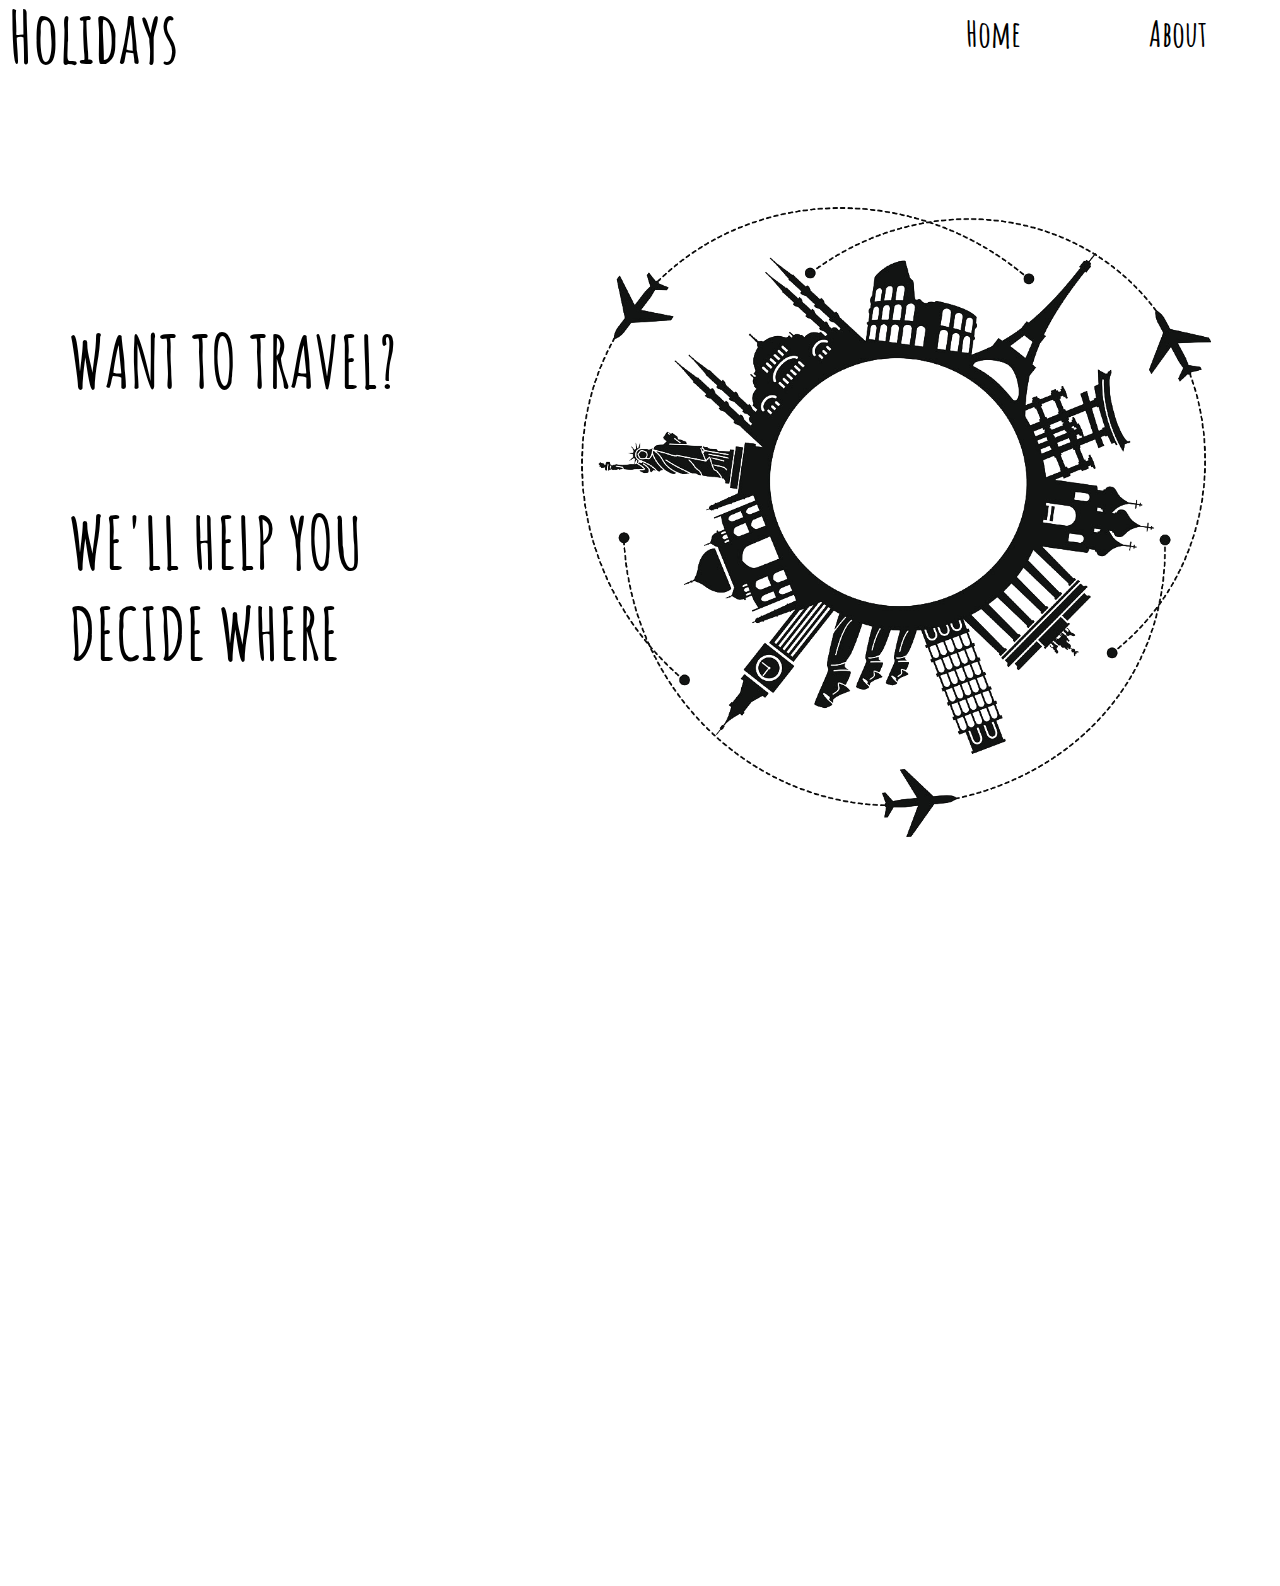
==== index.html @ 976fc971 "Add files via upload" ====
<!DOCTYPE html>
<html lang="en">
  <head>
    <meta charset="UTF-8" />
    <meta http-equiv="X-UA-Compatible" content="IE=edge" />
    <meta name="viewport" content="width=device-width, initial-scale=1.0" />
    <title>Labb 2</title>
    <!-- Custom CSS -->
    <link rel="stylesheet" href="stylesheet.css" />
  </head>
  <body>
    <header>
      <nav class="my-navbar">
        <div class="logo"><a href="index.html">Holidays</a></div>
        <a href="#" class="mobile-button">
          <img src="" alt="" />
        </a>
        <div class="navbar-links">
          <ul>
            <li><a href="index.html">Home</a></li>
            <li><a href="about.html">About</a></li>
          </ul>
        </div>
      </nav>
    </header>
    <main>
      <section class="hero-image">
        <div class="hero-text">
          <h1>WANT TO TRAVEL?</h1>
          <h1>WE'LL HELP YOU DECIDE WHERE</h1>
        </div>
        <img
          src="/img/75802-travel-global-illustration-landmark-drawing-icon.png"
          alt="Travel picture"
        />
      </section>
      <!-- FORM -->

      <div class="center">
        <h1>Choose country</h1>
        <form>
          <div class="inputbox">
            <input id="country" type="text" required="required" />
            <span>Country Prefix</span>
          </div>
          <div class="inputbox">
            <!-- <button
              type="btn"
              id="btn"
              class="submitButton"
              onclick="country()"
            >
              Submit
            </button> -->
            <input
              id="submitButton"
              type="button"
              value="submit"
              onclick="country()"
            />
          </div>
        </form>
      </div>
      <!-- Result from search -->
      <div id="result"></div>
    </main>
    <footer class="my-footer"><p>© Tim Viklund Fjesme 2022</p></footer>
    <!-- Custom JS -->
    <script src="index.js"></script>
  </body>
</html>
---- stylesheet.css ----
@import url("https://fonts.googleapis.com/css2?family=Amatic+SC:wght@400;700&display=swap");

* {
  font-family: "Amatic SC";
  box-sizing: border-box;
}

body,
html {
  margin: 0;
  padding: 0;
  overflow-x: hidden;
  height: 100%;
  box-sizing: border-box;
}

.my-navbar {
  display: flex;
  justify-content: space-between;
  height: 8vh;
  width: 100%;
  /* position: fixed; */
  align-items: center;
  margin: 0 auto;
  z-index: 999;
  top: 0;
  left: 0;
}

.logo {
  font-size: 8vh;
  font-weight: bold;
  margin-left: 1vh;
  margin-top: 0;
}

.logo a {
  text-decoration: none;
  color: black;
}

.navbar-links {
  margin-right: 1vh;
}

.navbar-links ul {
  display: flex;
  padding: 0;
  margin-top: 1vh;
}

.navbar-links li {
  list-style: none;
}

.navbar-links li a {
  padding: 4rem;
  font-size: 4vh;
  font-weight: 600;
  text-decoration: none;
  color: black;
}

.hero-image {
  display: flex;
  justify-content: center;
  align-items: center;
}

.hero-image img {
  /* display: flex;
  justify-content: center;
  align-items: center; */
  margin-top: 15vh;
  /* margin-left: 100vh; */
  background-repeat: no-repeat;
  /* position: relative; */
  height: 70vh;
  width: 70vh;
  object-fit: contain;
}

.hero-text {
  /* position: relative; */
  margin-top: 5vh;
  margin-right: 10vw;
  width: 30%;
}

.hero-text h1 {
  font-size: 8vh;
  margin-top: 10vh;
  font-weight: 600;
}

.my-footer {
  text-align: center;
  color: var(--white);
  padding-bottom: 1.5vh;
  font-size: 1.5rem;
  margin: 0 auto;
  padding-top: 1vh;
}

/* FORM */
.center {
  margin-top: 10vh;
  margin-left: 10vw;
  margin-bottom: 15vh;
  justify-content: center;
  align-items: center;
  position: relative;
  padding: 50px 50px;
  background: #fff;
  border-radius: 10px;
}
.center h1 {
  font-size: 3em;
  border-left: 5px solid dodgerblue;
  padding: 10px;
  color: #000;
  letter-spacing: 5px;
  margin-bottom: 60px;
  font-weight: bold;
  padding-left: 10px;
}
.center .inputbox {
  position: relative;
  width: 300px;
  height: 50px;
  margin-bottom: 50px;
}
.center .inputbox input {
  position: absolute;
  top: 0;
  left: 0;
  width: 100%;
  border: 2px solid #000;
  outline: none;
  background: none;
  padding: 10px;
  border-radius: 4px;
  font-size: 1.4em;
  font-weight: 600;
  letter-spacing: 0.08em;
}
.center .inputbox:last-child {
  margin-bottom: 0;
}
.center .inputbox span {
  position: absolute;
  top: 14px;
  left: 20px;
  font-size: 1em;
  transition: 0.6s;
  font-family: sans-serif;
}
.center .inputbox input:focus ~ span,
.center .inputbox input:valid ~ span {
  transform: translateX(-13px) translateY(-35px);
  font-size: 1em;
}
.center .inputbox [type="button"] {
  width: 50%;
  background: dodgerblue;
  color: #fff;
  border: #fff;
}
.center .inputbox:hover [type="button"] {
  background: linear-gradient(45deg, greenyellow, dodgerblue);
}
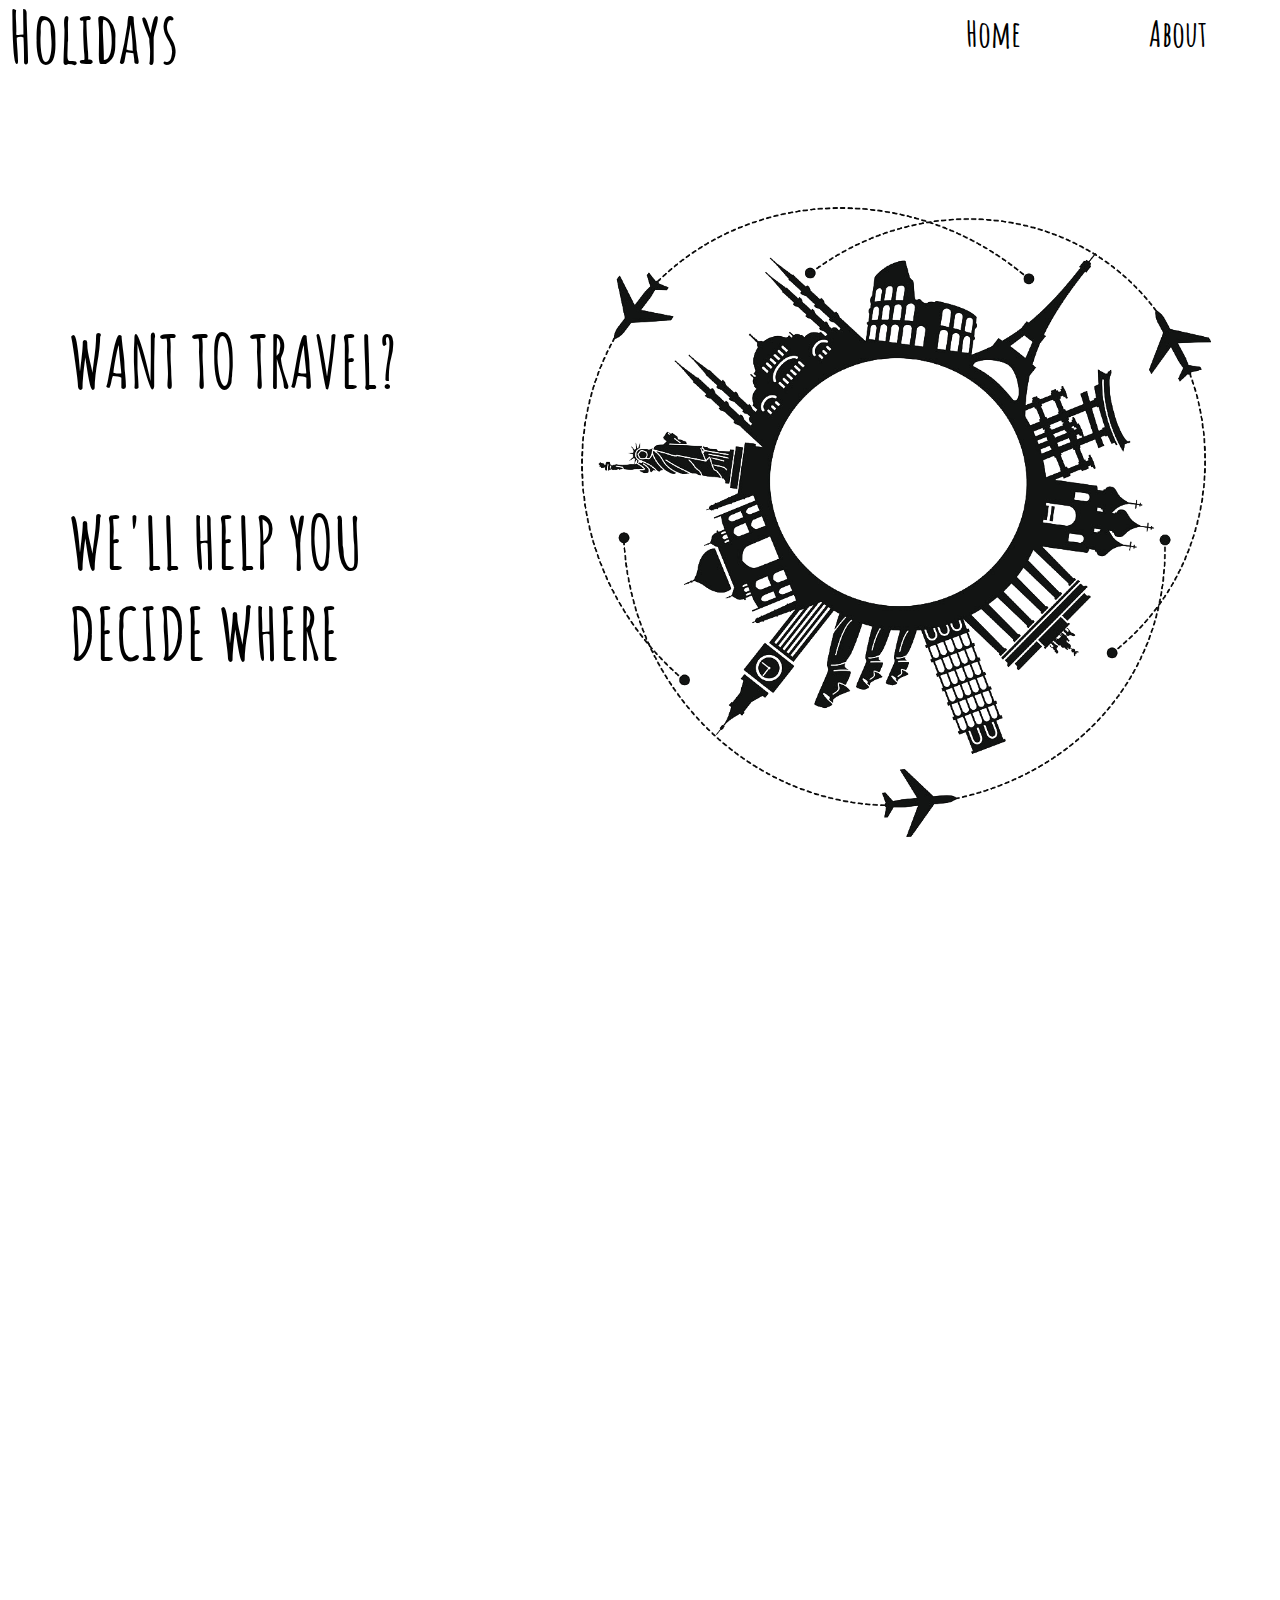
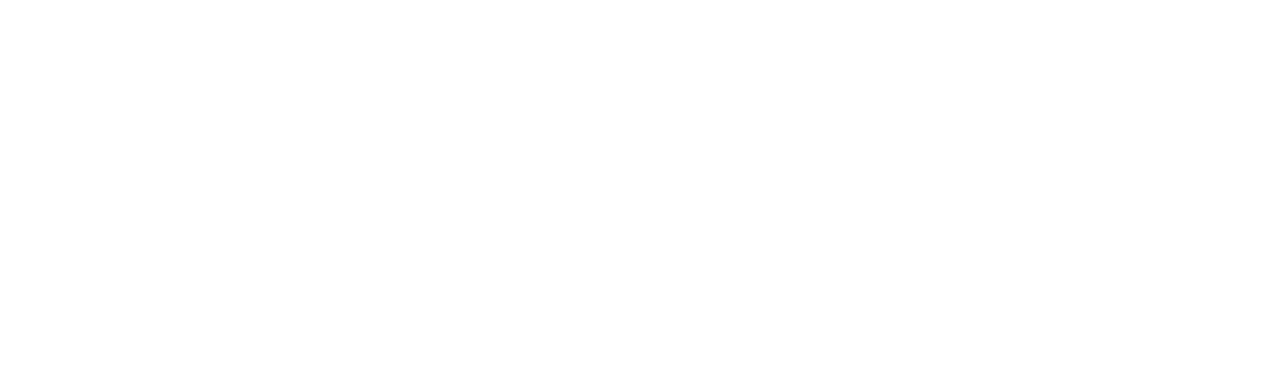
==== commit 89c209e2: "Add files via upload" ====
--- a/index.html
+++ b/index.html
@@ -44,28 +44,28 @@
             <span>Country Prefix</span>
           </div>
           <div class="inputbox">
-            <!-- <button
-              type="btn"
-              id="btn"
-              class="submitButton"
-              onclick="country()"
-            >
+            <button type="button" id="btn" class="submitButton">
               Submit
-            </button> -->
-            <input
+            </button>
+            <!-- <input
               id="submitButton"
               type="button"
               value="submit"
               onclick="country()"
-            />
+            /> -->
           </div>
         </form>
       </div>
       <!-- Result from search -->
-      <div id="result"></div>
+      <div id="results"></div>
+      <div>
+        <canvas id="myChart" width="400" height="400"></canvas>
+      </div>
     </main>
     <footer class="my-footer"><p>© Tim Viklund Fjesme 2022</p></footer>
     <!-- Custom JS -->
     <script src="index.js"></script>
+    <!-- chart JS -->
+    <script src="https://cdn.jsdelivr.net/npm/chart.js"></script>
   </body>
 </html>
--- a/stylesheet.css
+++ b/stylesheet.css
@@ -160,12 +160,46 @@
   transform: translateX(-13px) translateY(-35px);
   font-size: 1em;
 }
-.center .inputbox [type="button"] {
+.center .inputbox button {
   width: 50%;
-  background: dodgerblue;
+  height: 80%;
+  background: #1e90ff;
   color: #fff;
   border: #fff;
-}
-.center .inputbox:hover [type="button"] {
+  font-size: 1.5em;
+  border-radius: 4px;
+}
+.center .inputbox:hover button {
   background: linear-gradient(45deg, greenyellow, dodgerblue);
 }
+
+#results {
+  display: flex;
+  flex-wrap: wrap;
+  padding-left: 10vw;
+}
+
+.result {
+  border-bottom: 1px solid #1e90ff;
+  margin-left: 3vw;
+  margin-bottom: 4vh;
+}
+
+.table {
+  font-size: 2em;
+
+  margin-bottom: 2vh;
+}
+
+.table thead tr th {
+  font-weight: bold;
+}
+
+.table thead tr {
+  font-size: 1.5em;
+}
+
+.table tbody tr td {
+  padding-left: 5vw;
+  font-weight: 600;
+}
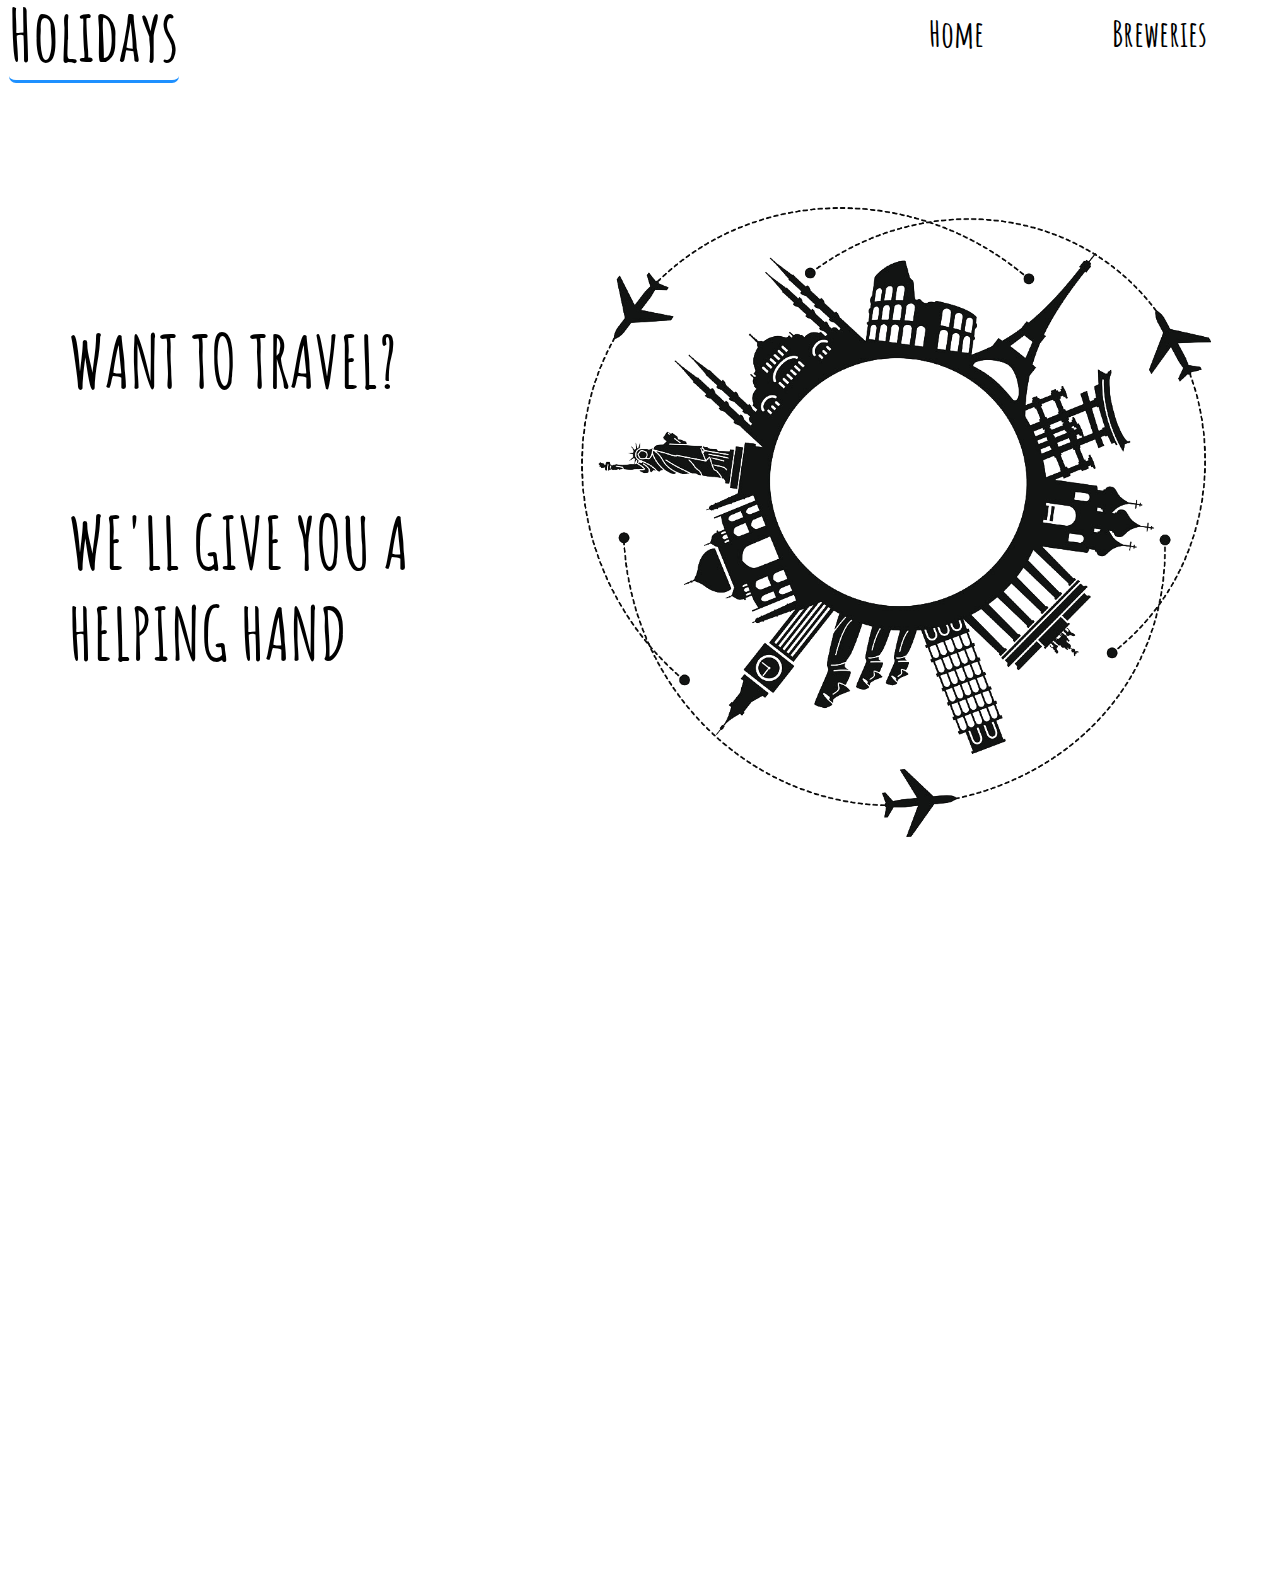
==== commit bbe2a25c: "Add files via upload" ====
--- a/index.html
+++ b/index.html
@@ -18,7 +18,7 @@
         <div class="navbar-links">
           <ul>
             <li><a href="index.html">Home</a></li>
-            <li><a href="about.html">About</a></li>
+            <li><a href="about.html">Breweries</a></li>
           </ul>
         </div>
       </nav>
@@ -27,7 +27,7 @@
       <section class="hero-image">
         <div class="hero-text">
           <h1>WANT TO TRAVEL?</h1>
-          <h1>WE'LL HELP YOU DECIDE WHERE</h1>
+          <h1>WE'LL GIVE YOU A HELPING HAND</h1>
         </div>
         <img
           src="/img/75802-travel-global-illustration-landmark-drawing-icon.png"
@@ -35,32 +35,33 @@
         />
       </section>
       <!-- FORM -->
-
-      <div class="center">
-        <h1>Choose country</h1>
-        <form>
-          <div class="inputbox">
-            <input id="country" type="text" required="required" />
-            <span>Country Prefix</span>
-          </div>
-          <div class="inputbox">
-            <button type="button" id="btn" class="submitButton">
-              Submit
-            </button>
-            <!-- <input
+      <section class="search">
+        <div class="center">
+          <h1>Choose country</h1>
+          <form>
+            <div class="inputbox">
+              <input id="country" type="text" required="required" />
+              <span>Country Prefix</span>
+            </div>
+            <div class="inputbox">
+              <button type="button" id="btn" class="submitButton">
+                Submit
+              </button>
+              <!-- <input
               id="submitButton"
               type="button"
               value="submit"
               onclick="country()"
             /> -->
-          </div>
-        </form>
-      </div>
+            </div>
+          </form>
+        </div>
+      </section>
       <!-- Result from search -->
       <div id="results"></div>
-      <div>
-        <canvas id="myChart" width="400" height="400"></canvas>
-      </div>
+      <!-- <div class="chart">
+        <canvas id="myChart"></canvas>
+      </div> -->
     </main>
     <footer class="my-footer"><p>© Tim Viklund Fjesme 2022</p></footer>
     <!-- Custom JS -->
--- a/stylesheet.css
+++ b/stylesheet.css
@@ -32,6 +32,8 @@
   font-weight: bold;
   margin-left: 1vh;
   margin-top: 0;
+  border-bottom: 3px solid dodgerblue;
+  border-radius: 7px;
 }
 
 .logo a {
@@ -93,6 +95,22 @@
   font-weight: 600;
 }
 
+.hero-text2 {
+  display: flex;
+  justify-content: center;
+  align-items: center;
+  /* position: relative; */
+  margin: 0 auto;
+  /* width: 30%; */
+  border-bottom: 5px solid dodgerblue;
+}
+
+.hero-text2 h1 {
+  font-size: 8vh;
+  margin-top: 10vh;
+  font-weight: 600;
+}
+
 .my-footer {
   text-align: center;
   color: var(--white);
@@ -117,6 +135,7 @@
 .center h1 {
   font-size: 3em;
   border-left: 5px solid dodgerblue;
+  border-radius: 5px;
   padding: 10px;
   color: #000;
   letter-spacing: 5px;
@@ -173,15 +192,86 @@
   background: linear-gradient(45deg, greenyellow, dodgerblue);
 }
 
+/* ABOUT PAGE FORM */
+.center2 {
+  margin-left: 35vw;
+  position: relative;
+  padding: 50px 50px;
+  background: #fff;
+  border-radius: 10px;
+}
+.center2 h1 {
+  font-size: 2em;
+  border-left: 5px solid dodgerblue;
+  padding: 10px;
+  color: #000;
+  letter-spacing: 5px;
+  margin-bottom: 60px;
+  font-weight: bold;
+  padding-left: 10px;
+}
+.center2 .inputbox2 {
+  position: relative;
+  width: 300px;
+  height: 50px;
+  margin-bottom: 50px;
+}
+.center2 .inputbox2 input {
+  position: absolute;
+  top: 0;
+  left: 0;
+  width: 100%;
+  border: 2px solid #000;
+  outline: none;
+  background: none;
+  padding: 10px;
+  border-radius: 10px;
+  font-size: 1.2em;
+}
+.center2 .inputbox2:last-child {
+  margin-bottom: 0;
+}
+.center2 .inputbox2 span {
+  position: absolute;
+  top: 14px;
+  left: 20px;
+  font-size: 1em;
+  transition: 0.6s;
+  font-family: sans-serif;
+}
+.center2 .inputbox2 input:focus ~ span,
+.center2 .inputbox2 input:valid ~ span {
+  transform: translateX(-13px) translateY(-35px);
+  font-size: 1em;
+}
+.center2 .inputbox2 [type="button"] {
+  width: 50%;
+  background: dodgerblue;
+  color: #fff;
+  border: #fff;
+}
+.center2 .inputbox2:hover [type="button"] {
+  background: linear-gradient(45deg, greenyellow, dodgerblue);
+}
+
+.search img {
+  height: 40vh;
+  width: 40vh;
+  object-fit: contain;
+  margin-left: 50vw;
+}
+
 #results {
   display: flex;
   flex-wrap: wrap;
   padding-left: 10vw;
+  padding-right: 10vw;
 }
 
 .result {
   border-bottom: 1px solid #1e90ff;
   margin-left: 3vw;
+  margin-right: 3vw;
   margin-bottom: 4vh;
 }
 
@@ -192,6 +282,7 @@
 }
 
 .table thead tr th {
+  padding-left: 2vw;
   font-weight: bold;
 }
 
@@ -200,6 +291,15 @@
 }
 
 .table tbody tr td {
-  padding-left: 5vw;
-  font-weight: 600;
-}
+  padding-left: 2vw;
+  font-weight: 600;
+}
+
+.chart {
+  display: flex;
+  justify-content: center;
+  align-items: center;
+  height: 80vh;
+  width: 80vw;
+  margin: 10vh auto;
+}
